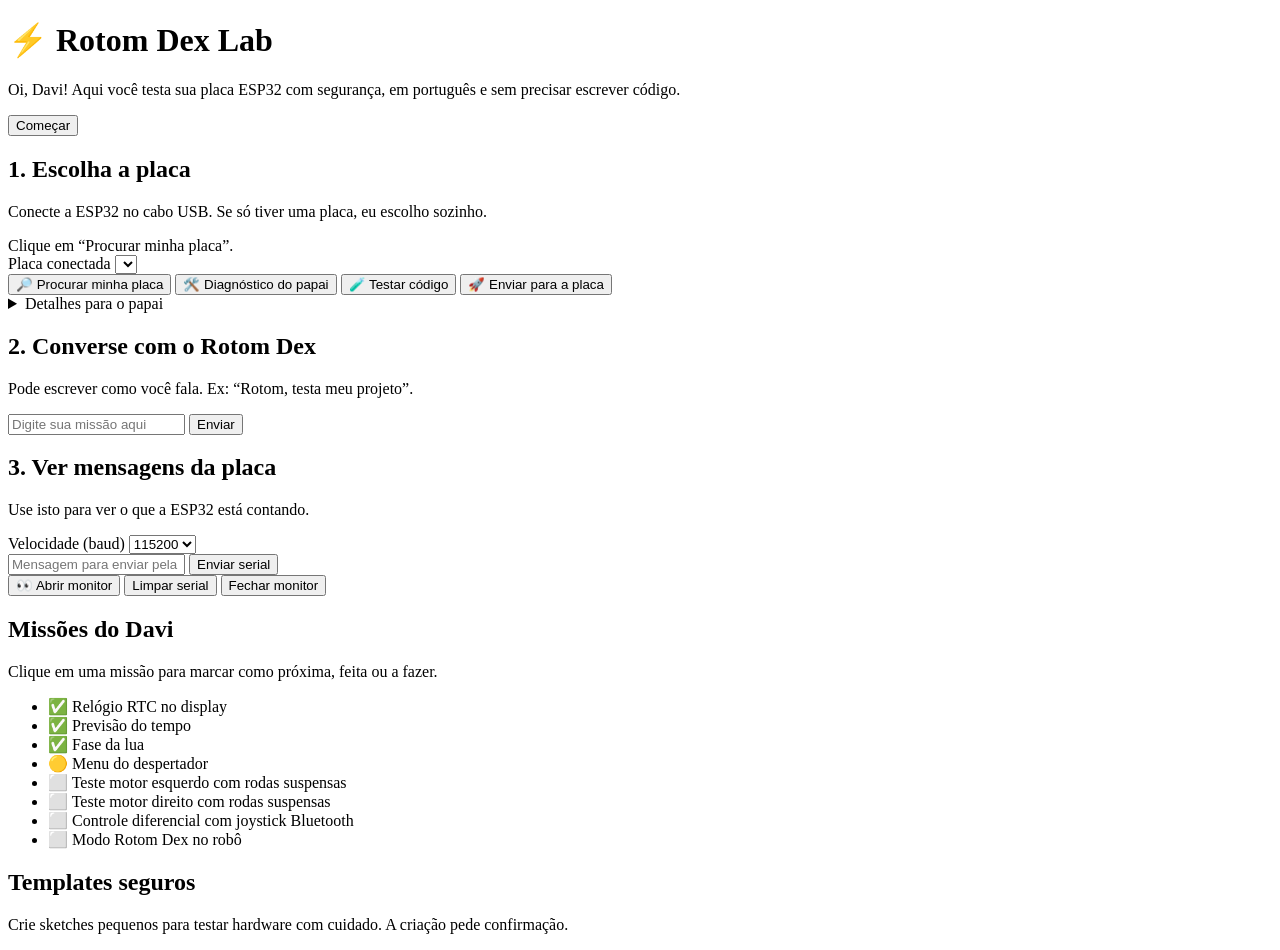
==== web/index.html @ a574f5c8 "feat: improve Rotom Dex Lab diagnostics and hardware UX" ====
<!doctype html>
<html lang="pt-BR">
<head>
  <meta charset="utf-8" />
  <meta name="viewport" content="width=device-width, initial-scale=1" />
  <title>Rotom Dex Lab</title>
  <link rel="stylesheet" href="/static/style.css" />
</head>
<body>
  <header>
    <div>
      <h1>⚡ Rotom Dex Lab</h1>
      <p>Oi, Davi! Aqui você testa sua placa ESP32 com segurança, em português e sem precisar escrever código.</p>
    </div>
    <button id="healthBtn">Começar</button>
  </header>

  <main>
    <section class="card status">
      <h2>1. Escolha a placa</h2>
      <p class="hint">Conecte a ESP32 no cabo USB. Se só tiver uma placa, eu escolho sozinho.</p>
      <div id="deviceStatus" class="big-status">Clique em “Procurar minha placa”.</div>
      <label id="deviceSelectLabel" class="hidden">Placa conectada
        <select id="deviceSelect"></select>
      </label>
      <input id="portInput" type="hidden" />
      <div class="actions">
        <button id="boardsBtn">🔎 Procurar minha placa</button>
        <button id="diagnosticsBtn">🛠️ Diagnóstico do papai</button>
        <button id="compileBtn">🧪 Testar código</button>
        <button id="uploadBtn" class="danger">🚀 Enviar para a placa</button>
      </div>
      <details>
        <summary>Detalhes para o papai</summary>
        <pre id="statusBox">Clique em começar.</pre>
      </details>
    </section>

    <section class="card chat">
      <h2>2. Converse com o Rotom Dex
        <span id="chatStatus" class="badge"></span>
      </h2>
      <p class="hint">Pode escrever como você fala. Ex: “Rotom, testa meu projeto”.</p>
      <div id="chatLog" class="chat-log"></div>
      <form id="chatForm">
        <input id="chatInput" placeholder="Digite sua missão aqui" autocomplete="off" />
        <button>Enviar</button>
      </form>
      <div id="suggestedActions"></div>
    </section>

    <section class="card serial">
      <h2>3. Ver mensagens da placa
        <span id="serialMode" class="badge"></span>
      </h2>
      <p class="hint">Use isto para ver o que a ESP32 está contando.</p>
      <label>Velocidade (baud)
        <select id="baudSelect">
          <option value="115200">115200</option>
          <option value="9600">9600</option>
          <option value="57600">57600</option>
          <option value="74880">74880</option>
        </select>
      </label>
      <div class="serial-send">
        <input id="serialInput" placeholder="Mensagem para enviar pela serial" autocomplete="off" />
        <button id="serialSendBtn">Enviar serial</button>
      </div>
      <div class="actions">
        <button id="serialOpenBtn">👀 Abrir monitor</button>
        <button id="serialClearBtn">Limpar serial</button>
        <button id="serialCloseBtn">Fechar monitor</button>
      </div>
      <pre id="serialBox"></pre>
    </section>

    <section class="card missions">
      <h2>Missões do Davi</h2>
      <p class="hint">Clique em uma missão para marcar como próxima, feita ou a fazer.</p>
      <ul id="missionList">
        <li>✅ Relógio RTC no display</li>
        <li>✅ Previsão do tempo</li>
        <li>✅ Fase da lua</li>
        <li>🟡 Menu do despertador</li>
        <li>⬜ Teste motor esquerdo com rodas suspensas</li>
        <li>⬜ Teste motor direito com rodas suspensas</li>
        <li>⬜ Controle diferencial com joystick Bluetooth</li>
        <li>⬜ Modo Rotom Dex no robô</li>
      </ul>
    </section>

    <section class="card templates">
      <h2>Templates seguros</h2>
      <p class="hint">Crie sketches pequenos para testar hardware com cuidado. A criação pede confirmação.</p>
      <div id="templateList" class="template-list"></div>
    </section>
  </main>

  <script src="/static/app.js"></script>
</body>
</html>
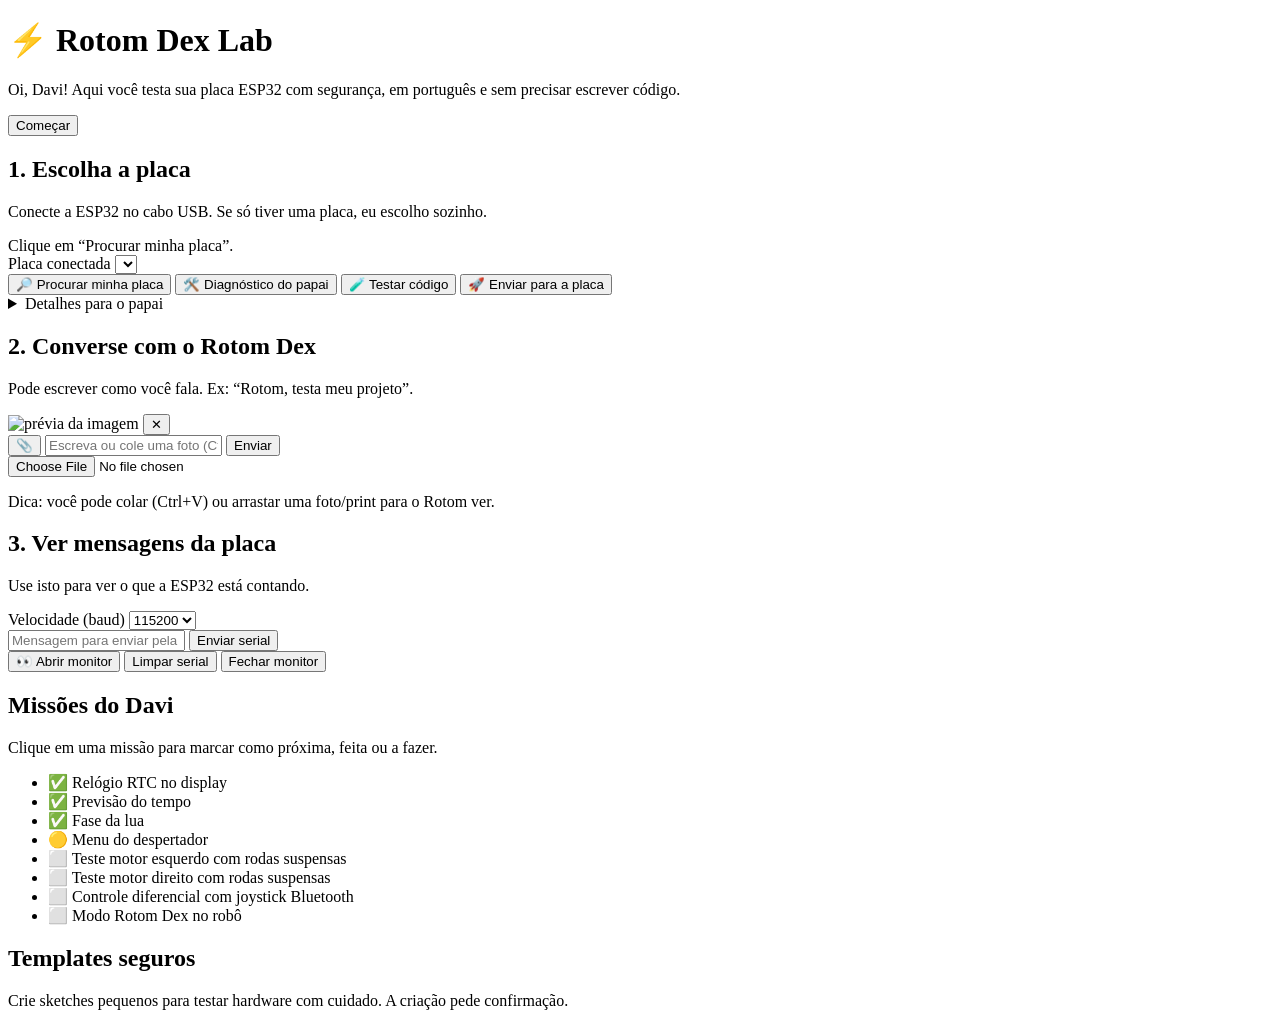
==== commit 6182a765: "feat: Fase 1 do chat multimodal (colar/anexar imagem) Primeira camada do "Rotom Dex Chat Multimodal"" ====
--- a/web/index.html
+++ b/web/index.html
@@ -42,10 +42,18 @@
       </h2>
       <p class="hint">Pode escrever como você fala. Ex: “Rotom, testa meu projeto”.</p>
       <div id="chatLog" class="chat-log"></div>
+      <div id="imagePreview" class="image-preview hidden">
+        <img id="imageThumb" alt="prévia da imagem" />
+        <span id="imageName" class="image-name"></span>
+        <button type="button" id="imageRemoveBtn" class="mini" title="Tirar a imagem">✕</button>
+      </div>
       <form id="chatForm">
-        <input id="chatInput" placeholder="Digite sua missão aqui" autocomplete="off" />
+        <button type="button" id="imageAttachBtn" title="Anexar uma foto ou print">📎</button>
+        <input id="chatInput" placeholder="Escreva ou cole uma foto (Ctrl+V)" autocomplete="off" />
         <button>Enviar</button>
       </form>
+      <input id="imageInput" type="file" accept="image/png,image/jpeg,image/webp,image/gif" class="hidden" />
+      <p class="hint">Dica: você pode colar (Ctrl+V) ou arrastar uma foto/print para o Rotom ver.</p>
       <div id="suggestedActions"></div>
     </section>
 
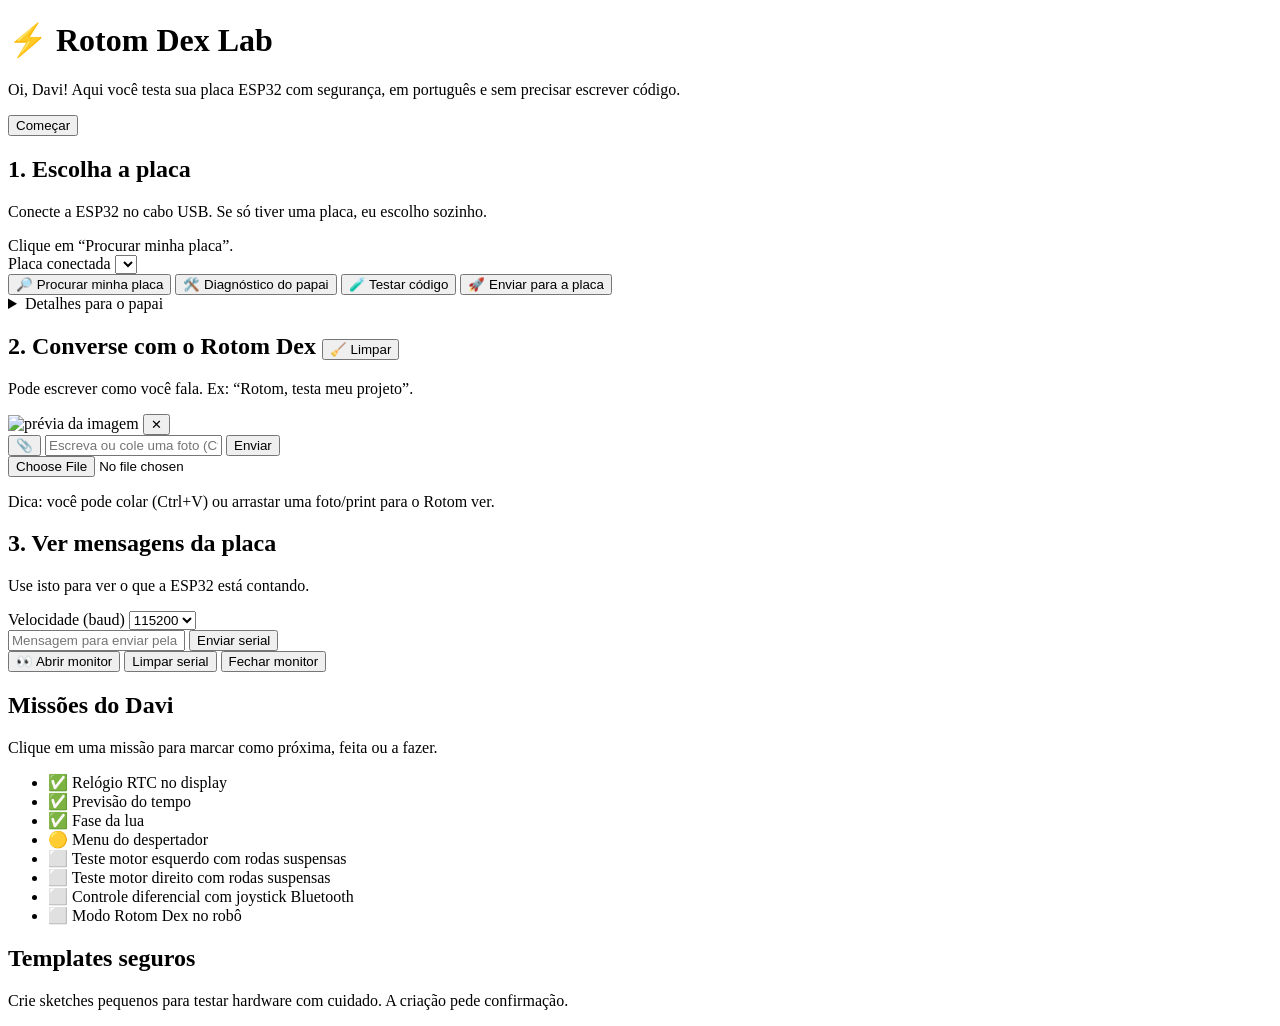
==== commit b6e908d0: "feat: chat estilo Codex para o Davi (balões, histórico, "pensando", limpar) Polimento da UI do chat," ====
--- a/web/index.html
+++ b/web/index.html
@@ -39,6 +39,7 @@
     <section class="card chat">
       <h2>2. Converse com o Rotom Dex
         <span id="chatStatus" class="badge"></span>
+        <button type="button" id="chatClearBtn" class="mini" title="Começar uma conversa nova">🧹 Limpar</button>
       </h2>
       <p class="hint">Pode escrever como você fala. Ex: “Rotom, testa meu projeto”.</p>
       <div id="chatLog" class="chat-log"></div>
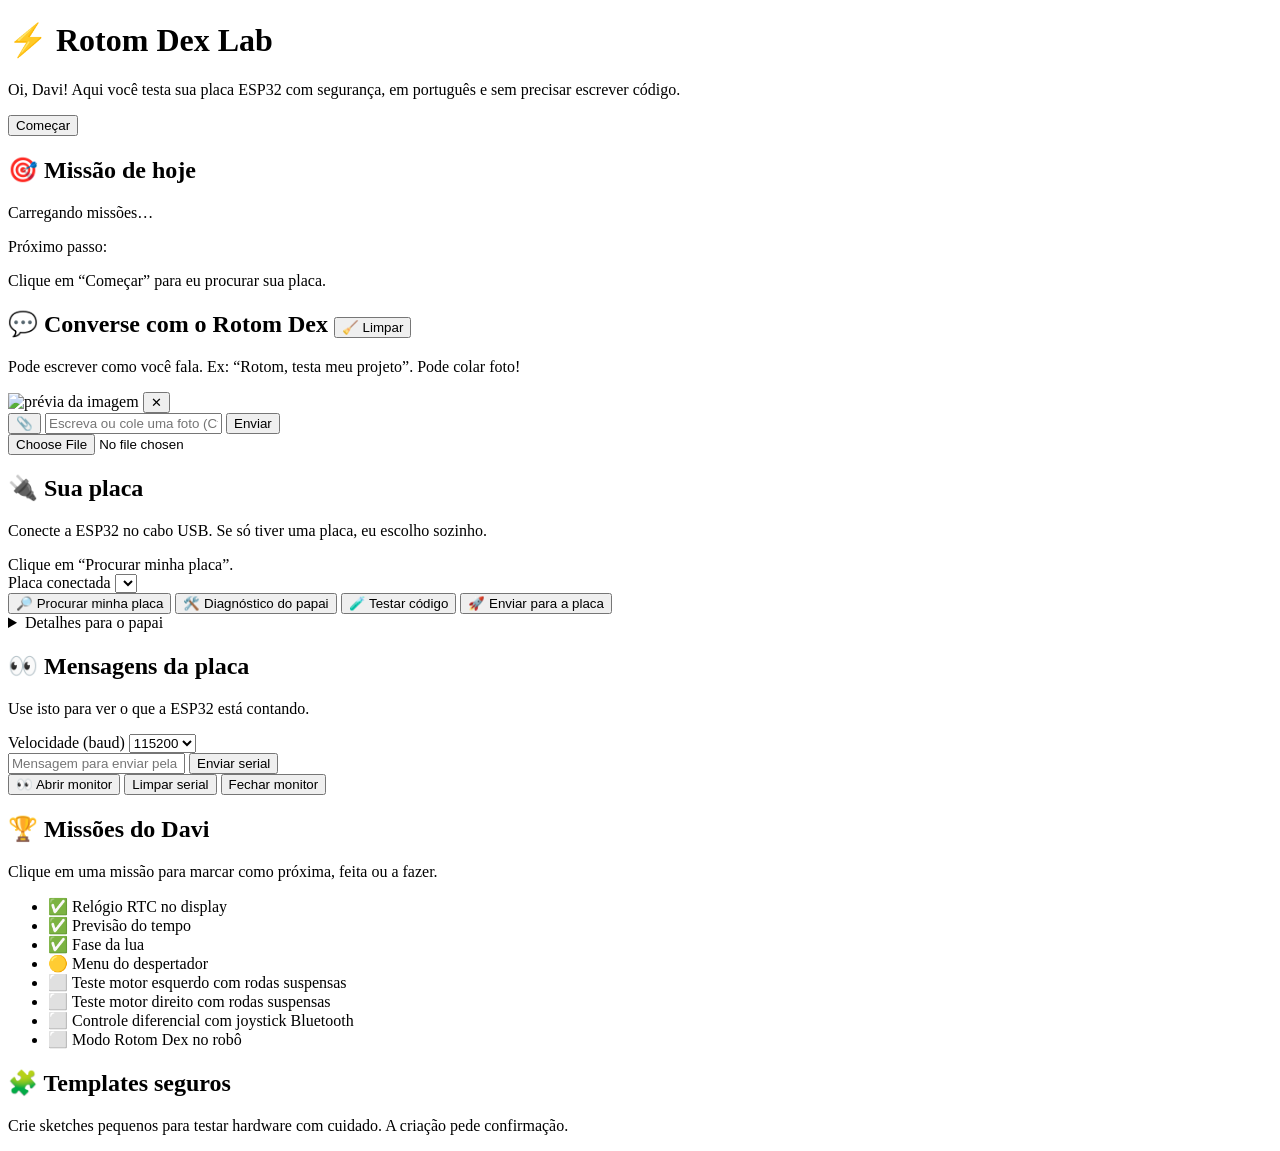
==== commit 6c3339ad: "feat: chat protagonista + cartão "Missão de hoje / próximo passo" Polimento de UI (frontend apenas) " ====
--- a/web/index.html
+++ b/web/index.html
@@ -16,93 +16,103 @@
   </header>
 
   <main>
-    <section class="card status">
-      <h2>1. Escolha a placa</h2>
-      <p class="hint">Conecte a ESP32 no cabo USB. Se só tiver uma placa, eu escolho sozinho.</p>
-      <div id="deviceStatus" class="big-status">Clique em “Procurar minha placa”.</div>
-      <label id="deviceSelectLabel" class="hidden">Placa conectada
-        <select id="deviceSelect"></select>
-      </label>
-      <input id="portInput" type="hidden" />
-      <div class="actions">
-        <button id="boardsBtn">🔎 Procurar minha placa</button>
-        <button id="diagnosticsBtn">🛠️ Diagnóstico do papai</button>
-        <button id="compileBtn">🧪 Testar código</button>
-        <button id="uploadBtn" class="danger">🚀 Enviar para a placa</button>
-      </div>
-      <details>
-        <summary>Detalhes para o papai</summary>
-        <pre id="statusBox">Clique em começar.</pre>
-      </details>
-    </section>
+    <div class="primary">
+      <section class="card guide">
+        <h2>🎯 Missão de hoje</h2>
+        <div id="currentMission" class="big-status">Carregando missões…</div>
+        <p class="hint">Próximo passo:</p>
+        <div id="nextStep" class="next-step">Clique em “Começar” para eu procurar sua placa.</div>
+      </section>
 
-    <section class="card chat">
-      <h2>2. Converse com o Rotom Dex
-        <span id="chatStatus" class="badge"></span>
-        <button type="button" id="chatClearBtn" class="mini" title="Começar uma conversa nova">🧹 Limpar</button>
-      </h2>
-      <p class="hint">Pode escrever como você fala. Ex: “Rotom, testa meu projeto”.</p>
-      <div id="chatLog" class="chat-log"></div>
-      <div id="imagePreview" class="image-preview hidden">
-        <img id="imageThumb" alt="prévia da imagem" />
-        <span id="imageName" class="image-name"></span>
-        <button type="button" id="imageRemoveBtn" class="mini" title="Tirar a imagem">✕</button>
-      </div>
-      <form id="chatForm">
-        <button type="button" id="imageAttachBtn" title="Anexar uma foto ou print">📎</button>
-        <input id="chatInput" placeholder="Escreva ou cole uma foto (Ctrl+V)" autocomplete="off" />
-        <button>Enviar</button>
-      </form>
-      <input id="imageInput" type="file" accept="image/png,image/jpeg,image/webp,image/gif" class="hidden" />
-      <p class="hint">Dica: você pode colar (Ctrl+V) ou arrastar uma foto/print para o Rotom ver.</p>
-      <div id="suggestedActions"></div>
-    </section>
+      <section class="card chat">
+        <h2>💬 Converse com o Rotom Dex
+          <span id="chatStatus" class="badge"></span>
+          <button type="button" id="chatClearBtn" class="mini" title="Começar uma conversa nova">🧹 Limpar</button>
+        </h2>
+        <p class="hint">Pode escrever como você fala. Ex: “Rotom, testa meu projeto”. Pode colar foto!</p>
+        <div id="chatLog" class="chat-log"></div>
+        <div id="imagePreview" class="image-preview hidden">
+          <img id="imageThumb" alt="prévia da imagem" />
+          <span id="imageName" class="image-name"></span>
+          <button type="button" id="imageRemoveBtn" class="mini" title="Tirar a imagem">✕</button>
+        </div>
+        <form id="chatForm">
+          <button type="button" id="imageAttachBtn" title="Anexar uma foto ou print">📎</button>
+          <input id="chatInput" placeholder="Escreva ou cole uma foto (Ctrl+V)" autocomplete="off" />
+          <button>Enviar</button>
+        </form>
+        <input id="imageInput" type="file" accept="image/png,image/jpeg,image/webp,image/gif" class="hidden" />
+        <div id="suggestedActions"></div>
+      </section>
+    </div>
 
-    <section class="card serial">
-      <h2>3. Ver mensagens da placa
-        <span id="serialMode" class="badge"></span>
-      </h2>
-      <p class="hint">Use isto para ver o que a ESP32 está contando.</p>
-      <label>Velocidade (baud)
-        <select id="baudSelect">
-          <option value="115200">115200</option>
-          <option value="9600">9600</option>
-          <option value="57600">57600</option>
-          <option value="74880">74880</option>
-        </select>
-      </label>
-      <div class="serial-send">
-        <input id="serialInput" placeholder="Mensagem para enviar pela serial" autocomplete="off" />
-        <button id="serialSendBtn">Enviar serial</button>
-      </div>
-      <div class="actions">
-        <button id="serialOpenBtn">👀 Abrir monitor</button>
-        <button id="serialClearBtn">Limpar serial</button>
-        <button id="serialCloseBtn">Fechar monitor</button>
-      </div>
-      <pre id="serialBox"></pre>
-    </section>
+    <aside class="secondary">
+      <section class="card status">
+        <h2>🔌 Sua placa</h2>
+        <p class="hint">Conecte a ESP32 no cabo USB. Se só tiver uma placa, eu escolho sozinho.</p>
+        <div id="deviceStatus" class="big-status">Clique em “Procurar minha placa”.</div>
+        <label id="deviceSelectLabel" class="hidden">Placa conectada
+          <select id="deviceSelect"></select>
+        </label>
+        <input id="portInput" type="hidden" />
+        <div class="actions">
+          <button id="boardsBtn">🔎 Procurar minha placa</button>
+          <button id="diagnosticsBtn">🛠️ Diagnóstico do papai</button>
+          <button id="compileBtn">🧪 Testar código</button>
+          <button id="uploadBtn" class="danger">🚀 Enviar para a placa</button>
+        </div>
+        <details>
+          <summary>Detalhes para o papai</summary>
+          <pre id="statusBox">Clique em começar.</pre>
+        </details>
+      </section>
 
-    <section class="card missions">
-      <h2>Missões do Davi</h2>
-      <p class="hint">Clique em uma missão para marcar como próxima, feita ou a fazer.</p>
-      <ul id="missionList">
-        <li>✅ Relógio RTC no display</li>
-        <li>✅ Previsão do tempo</li>
-        <li>✅ Fase da lua</li>
-        <li>🟡 Menu do despertador</li>
-        <li>⬜ Teste motor esquerdo com rodas suspensas</li>
-        <li>⬜ Teste motor direito com rodas suspensas</li>
-        <li>⬜ Controle diferencial com joystick Bluetooth</li>
-        <li>⬜ Modo Rotom Dex no robô</li>
-      </ul>
-    </section>
+      <section class="card serial">
+        <h2>👀 Mensagens da placa
+          <span id="serialMode" class="badge"></span>
+        </h2>
+        <p class="hint">Use isto para ver o que a ESP32 está contando.</p>
+        <label>Velocidade (baud)
+          <select id="baudSelect">
+            <option value="115200">115200</option>
+            <option value="9600">9600</option>
+            <option value="57600">57600</option>
+            <option value="74880">74880</option>
+          </select>
+        </label>
+        <div class="serial-send">
+          <input id="serialInput" placeholder="Mensagem para enviar pela serial" autocomplete="off" />
+          <button id="serialSendBtn">Enviar serial</button>
+        </div>
+        <div class="actions">
+          <button id="serialOpenBtn">👀 Abrir monitor</button>
+          <button id="serialClearBtn">Limpar serial</button>
+          <button id="serialCloseBtn">Fechar monitor</button>
+        </div>
+        <pre id="serialBox"></pre>
+      </section>
 
-    <section class="card templates">
-      <h2>Templates seguros</h2>
-      <p class="hint">Crie sketches pequenos para testar hardware com cuidado. A criação pede confirmação.</p>
-      <div id="templateList" class="template-list"></div>
-    </section>
+      <section class="card missions">
+        <h2>🏆 Missões do Davi</h2>
+        <p class="hint">Clique em uma missão para marcar como próxima, feita ou a fazer.</p>
+        <ul id="missionList">
+          <li>✅ Relógio RTC no display</li>
+          <li>✅ Previsão do tempo</li>
+          <li>✅ Fase da lua</li>
+          <li>🟡 Menu do despertador</li>
+          <li>⬜ Teste motor esquerdo com rodas suspensas</li>
+          <li>⬜ Teste motor direito com rodas suspensas</li>
+          <li>⬜ Controle diferencial com joystick Bluetooth</li>
+          <li>⬜ Modo Rotom Dex no robô</li>
+        </ul>
+      </section>
+
+      <section class="card templates">
+        <h2>🧩 Templates seguros</h2>
+        <p class="hint">Crie sketches pequenos para testar hardware com cuidado. A criação pede confirmação.</p>
+        <div id="templateList" class="template-list"></div>
+      </section>
+    </aside>
   </main>
 
   <script src="/static/app.js"></script>
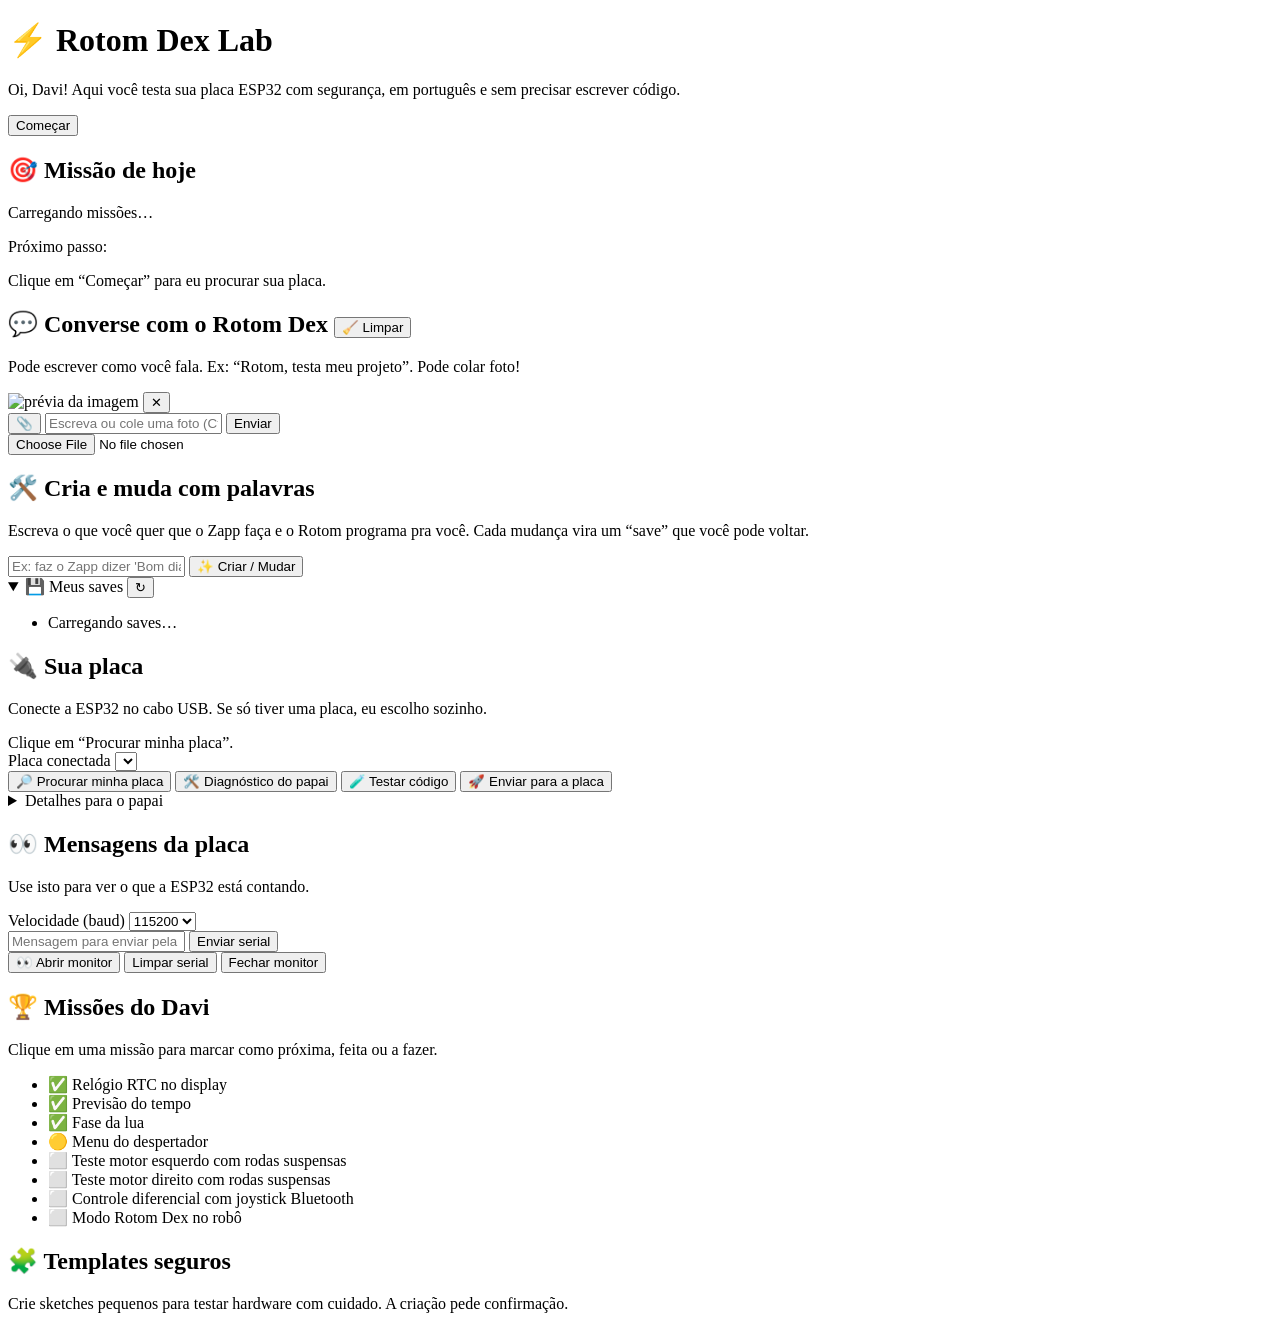
==== commit 0acf9399: "feat: vibecoding pro Davi — cria/muda por palavras com saves no git O Davi descreve em portugues o q" ====
--- a/web/index.html
+++ b/web/index.html
@@ -20,6 +20,7 @@
       <section class="card guide">
         <h2>🎯 Missão de hoje</h2>
         <div id="currentMission" class="big-status">Carregando missões…</div>
+        <div id="trail" class="trail"></div>
         <p class="hint">Próximo passo:</p>
         <div id="nextStep" class="next-step">Clique em “Começar” para eu procurar sua placa.</div>
       </section>
@@ -43,6 +44,20 @@
         </form>
         <input id="imageInput" type="file" accept="image/png,image/jpeg,image/webp,image/gif" class="hidden" />
         <div id="suggestedActions"></div>
+      </section>
+
+      <section class="card maker">
+        <h2>🛠️ Cria e muda com palavras</h2>
+        <p class="hint">Escreva o que você quer que o Zapp faça e o Rotom programa pra você. Cada mudança vira um “save” que você pode voltar.</p>
+        <form id="vibeForm">
+          <input id="vibeInput" placeholder="Ex: faz o Zapp dizer 'Bom dia, Davi' de manhã" autocomplete="off" />
+          <button>✨ Criar / Mudar</button>
+        </form>
+        <div id="vibeStatus" class="big-status hidden"></div>
+        <details open>
+          <summary>💾 Meus saves <button type="button" id="versionsRefreshBtn" class="mini" title="Atualizar lista">↻</button></summary>
+          <ul id="versionList" class="version-list"><li class="hint">Carregando saves…</li></ul>
+        </details>
       </section>
     </div>
 
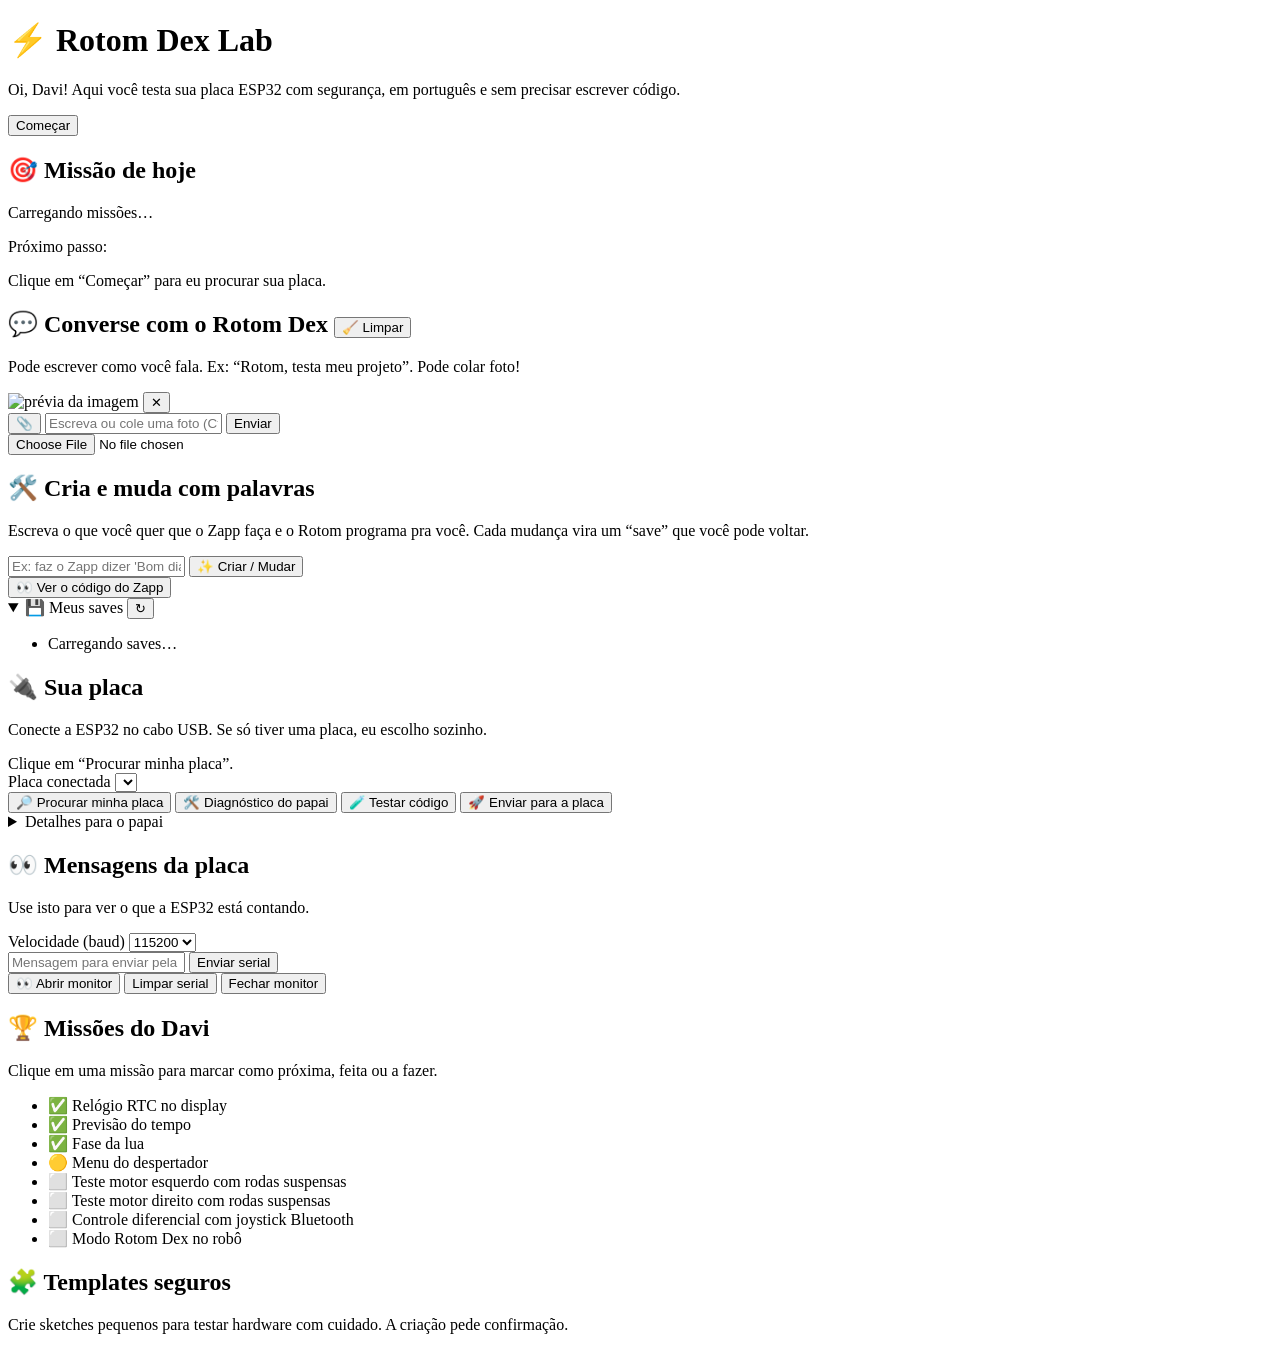
==== commit bfbd3461: "fix: preview de código legível + "Ver o código do Zapp" (com segredos ocultos) O "Ver preview" dos t" ====
--- a/web/index.html
+++ b/web/index.html
@@ -53,6 +53,9 @@
           <input id="vibeInput" placeholder="Ex: faz o Zapp dizer 'Bom dia, Davi' de manhã" autocomplete="off" />
           <button>✨ Criar / Mudar</button>
         </form>
+        <div class="actions">
+          <button type="button" id="viewCodeBtn" class="mini">👀 Ver o código do Zapp</button>
+        </div>
         <div id="vibeStatus" class="big-status hidden"></div>
         <details open>
           <summary>💾 Meus saves <button type="button" id="versionsRefreshBtn" class="mini" title="Atualizar lista">↻</button></summary>
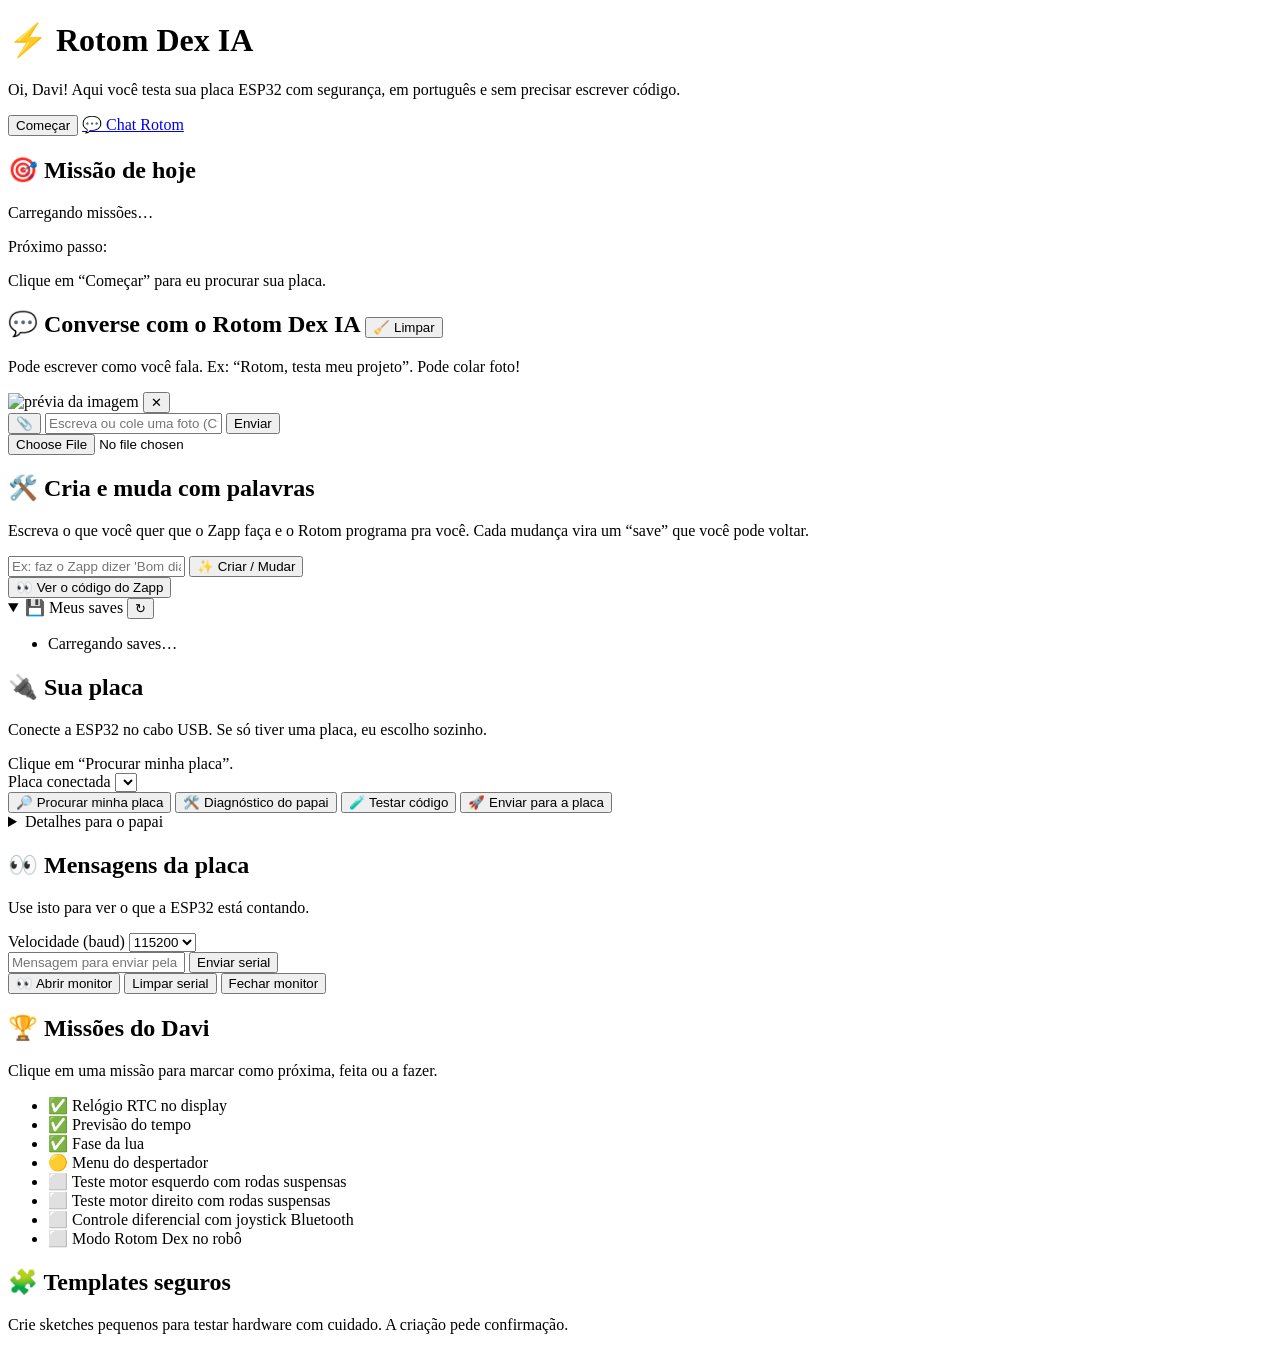
==== commit f4e2a28e: "feat: add Zepp clock project and Rotom web updates" ====
--- a/web/index.html
+++ b/web/index.html
@@ -3,16 +3,17 @@
 <head>
   <meta charset="utf-8" />
   <meta name="viewport" content="width=device-width, initial-scale=1" />
-  <title>Rotom Dex Lab</title>
+  <title>Rotom Dex IA</title>
   <link rel="stylesheet" href="/static/style.css" />
 </head>
 <body>
   <header>
     <div>
-      <h1>⚡ Rotom Dex Lab</h1>
+      <h1>⚡ Rotom Dex IA</h1>
       <p>Oi, Davi! Aqui você testa sua placa ESP32 com segurança, em português e sem precisar escrever código.</p>
     </div>
     <button id="healthBtn">Começar</button>
+    <a id="webChatBtn" class="header-link" href="/chat">💬 Chat Rotom</a>
   </header>
 
   <main>
@@ -26,7 +27,7 @@
       </section>
 
       <section class="card chat">
-        <h2>💬 Converse com o Rotom Dex
+        <h2>💬 Converse com o Rotom Dex IA
           <span id="chatStatus" class="badge"></span>
           <button type="button" id="chatClearBtn" class="mini" title="Começar uma conversa nova">🧹 Limpar</button>
         </h2>
